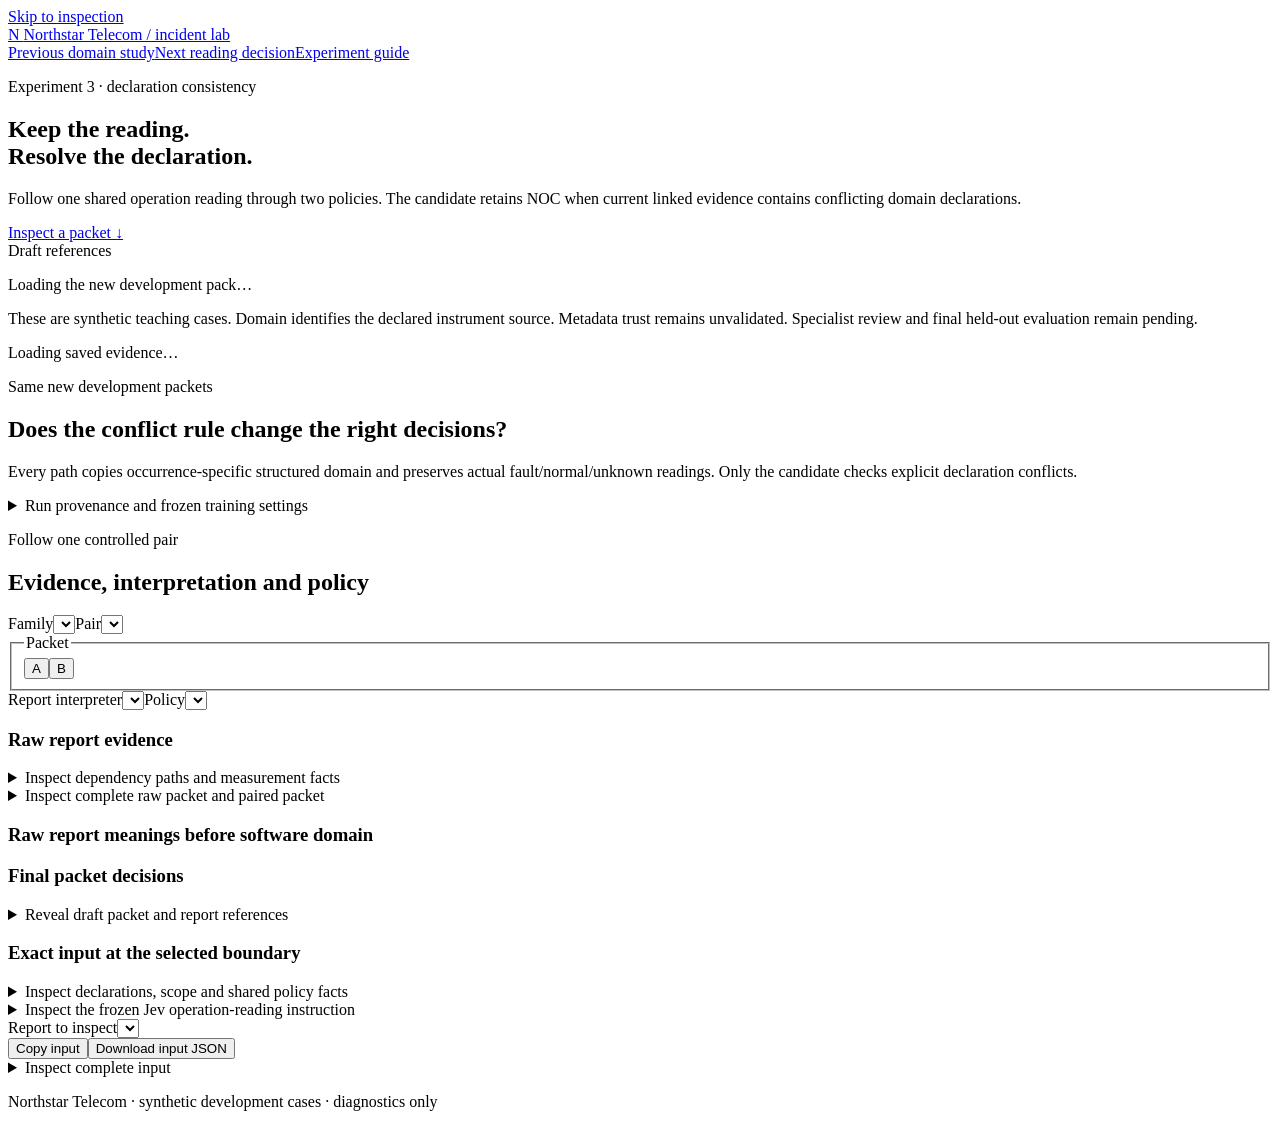
==== triage_bench/web/declaration-trust.html @ 3a9f54c3 "Add declaration consistency workbench and aligned evidence guides" ====
<!doctype html>
<html lang="en"><head><meta charset="utf-8"><meta name="viewport" content="width=device-width,initial-scale=1"><title>Declaration consistency · Northstar Telecom</title><link rel="stylesheet" href="/experiment3.css"><link rel="stylesheet" href="/report-language.css"><script src="/declaration-trust.js" defer></script></head>
<body><a class="skip-link" href="#inspect">Skip to inspection</a><header><a class="brand" href="/explorer">N <span>Northstar Telecom / incident lab</span></a><nav aria-label="Study"><a href="/declared-domain">Previous domain study</a><a id="decision-link" href="/study?doc=idle-operation-review">Next reading decision</a><a id="guide-link" href="/study?doc=declaration-trust">Experiment guide</a></nav></header>
<main><section class="hero"><div><p class="eyebrow">Experiment 3 · declaration consistency</p><h1>Keep the reading.<br>Resolve the declaration.</h1><p class="intro">Follow one shared operation reading through two policies. The candidate retains NOC when current linked evidence contains conflicting domain declarations.</p><a href="#inspect">Inspect a packet ↓</a></div><aside><span class="badge">Draft references</span><p id="data-counts">Loading the new development pack…</p><p>These are synthetic teaching cases. Domain identifies the declared instrument source. Metadata trust remains unvalidated. Specialist review and final held-out evaluation remain pending.</p></aside></section>
<p id="status" role="status">Loading saved evidence…</p>
<section id="results" class="panel"><p class="eyebrow">Same new development packets</p><h2>Does the conflict rule change the right decisions?</h2><p>Every path copies occurrence-specific structured domain and preserves actual fault/normal/unknown readings. Only the candidate checks explicit declaration conflicts.</p><div id="scores" class="table-wrap"></div><div id="reading-scores" class="table-wrap"></div><div id="changes" class="table-wrap"></div><details><summary>Run provenance and frozen training settings</summary><pre id="provenance"></pre></details><div id="examples" class="examples"></div></section>
<section id="inspect" class="panel"><p class="eyebrow">Follow one controlled pair</p><h2>Evidence, interpretation and policy</h2><div class="controls"><label hidden>Data split<select id="split"><option value="development">Development · scored</option></select></label><label>Family<select id="family"></select></label><label>Pair<select id="pair"></select></label><fieldset><legend>Packet</legend><button id="packet-a" type="button" aria-pressed="true">A</button><button id="packet-b" type="button" aria-pressed="false">B</button></fieldset><label>Report interpreter<select id="arm"></select></label><label>Policy<select id="grouping"></select></label></div><p id="case-id" class="muted"></p><p id="pair-change" class="change"></p><p id="scope-warning" class="change" hidden></p>
<div class="case-grid"><section id="evidence"><h3>Raw report evidence</h3><div id="raw-reports"></div><p id="impact"></p><details><summary>Inspect dependency paths and measurement facts</summary><pre id="facts"></pre></details><details><summary>Inspect complete raw packet and paired packet</summary><pre id="packet"></pre></details><div id="training-words" hidden></div></section><section id="decisions"><h3>Raw report meanings before software domain</h3><div id="meanings" class="table-wrap"></div><h3>Final packet decisions</h3><div id="decisions-table" class="table-wrap"></div><section id="policy" hidden><h4>Why policy chose this disposition</h4><p id="grouping-note" class="muted"></p><p id="policy-reason"></p><div id="policy-joins" class="table-wrap"></div><details><summary>Inspect full policy trace</summary><pre id="policy-json"></pre></details></section><details id="references"><summary>Reveal draft packet and report references</summary><div id="reference-content"></div></details></section></div>
<section id="input"><h3>Exact input at the selected boundary</h3><p id="input-note"></p><details><summary>Inspect declarations, scope and shared policy facts</summary><pre id="policy-input-json"></pre></details><details id="instruction-change"><summary>Inspect the frozen Jev operation-reading instruction</summary><div id="instruction-text"></div></details><label>Report to inspect<select id="report"></select></label><div class="actions"><button id="copy" type="button">Copy input</button><button id="download" type="button">Download input JSON</button></div><details><summary>Inspect complete input</summary><pre id="input-json"></pre></details><details id="response-details" hidden><summary>Inspect saved Jev request, response and usage</summary><pre id="response-json"></pre></details></section>
<section id="weights" hidden><h3>What favors the selected class?</h3><p id="weight-note"></p><label>Score field<select id="field"></select></label><div id="distribution"></div><p id="margin" class="change"></p><div id="contributions" class="table-wrap"></div><details id="vector-details"><summary>Inspect the saved nonzero vector and full margins</summary><pre id="vector"></pre></details></section>
</section><p class="muted">Northstar Telecom · synthetic development cases · diagnostics only</p></main><dialog id="copy-dialog"><h2>Copy exact input</h2><textarea id="copy-text" readonly></textarea><button id="close-copy" type="button">Close</button></dialog></body></html>
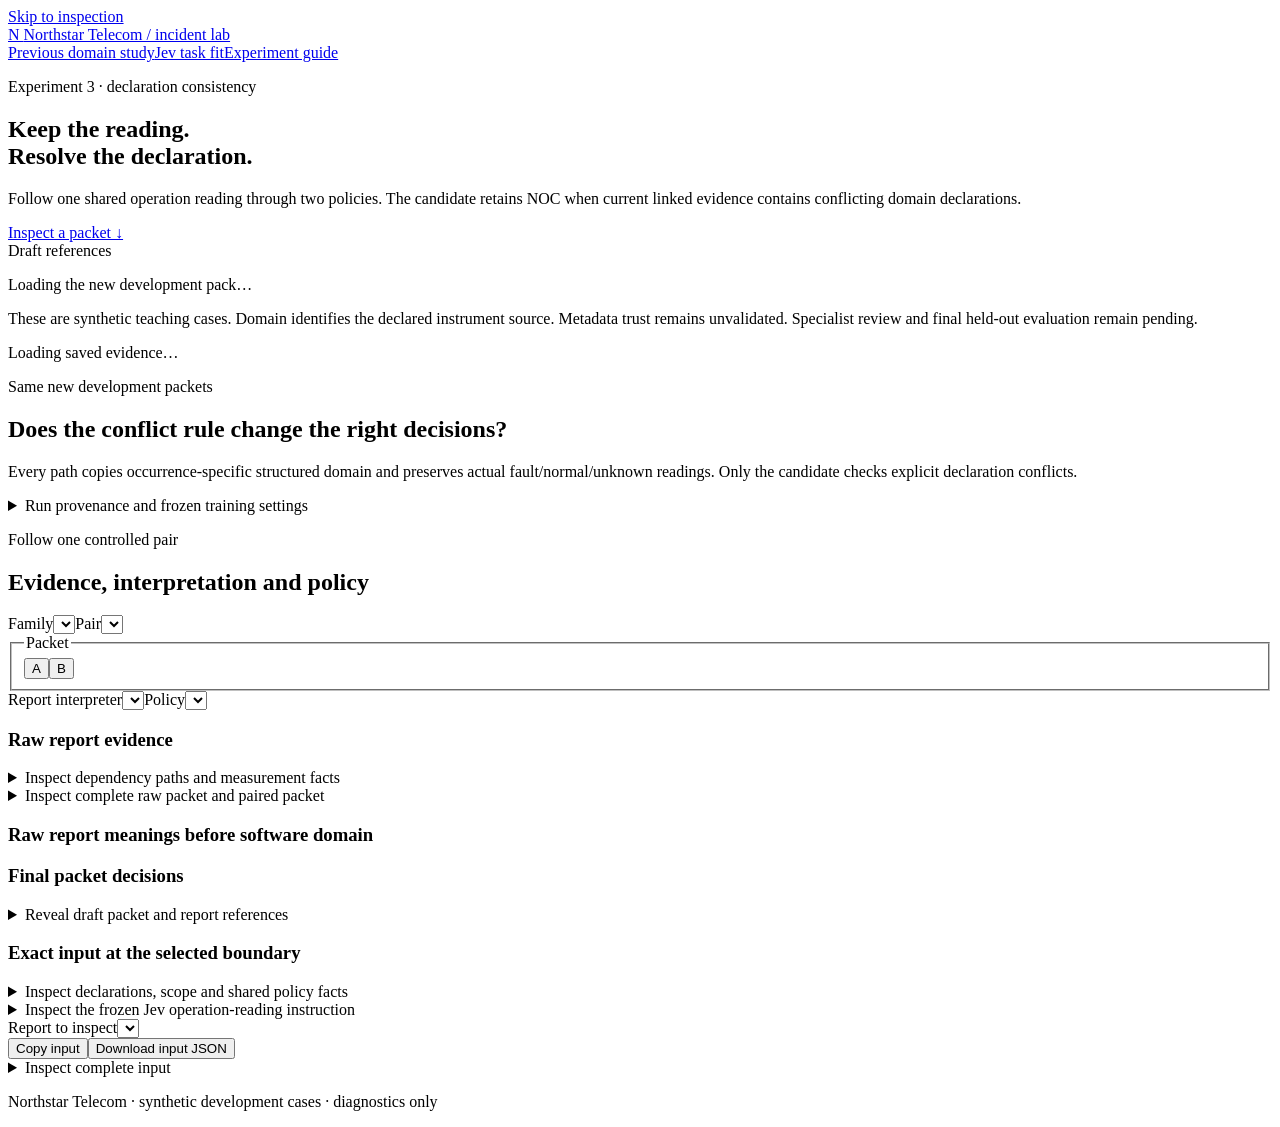
==== commit d989efa7: "Record task-fit calibration and add evidence workbench" ====
--- a/triage_bench/web/declaration-trust.html
+++ b/triage_bench/web/declaration-trust.html
@@ -1,6 +1,6 @@
 <!doctype html>
 <html lang="en"><head><meta charset="utf-8"><meta name="viewport" content="width=device-width,initial-scale=1"><title>Declaration consistency · Northstar Telecom</title><link rel="stylesheet" href="/experiment3.css"><link rel="stylesheet" href="/report-language.css"><script src="/declaration-trust.js" defer></script></head>
-<body><a class="skip-link" href="#inspect">Skip to inspection</a><header><a class="brand" href="/explorer">N <span>Northstar Telecom / incident lab</span></a><nav aria-label="Study"><a href="/declared-domain">Previous domain study</a><a id="decision-link" href="/study?doc=idle-operation-review">Next reading decision</a><a id="guide-link" href="/study?doc=declaration-trust">Experiment guide</a></nav></header>
+<body><a class="skip-link" href="#inspect">Skip to inspection</a><header><a class="brand" href="/explorer">N <span>Northstar Telecom / incident lab</span></a><nav aria-label="Study"><a href="/declared-domain">Previous domain study</a><a id="decision-link" href="/task-fit">Jev task fit</a><a id="guide-link" href="/study?doc=declaration-trust">Experiment guide</a></nav></header>
 <main><section class="hero"><div><p class="eyebrow">Experiment 3 · declaration consistency</p><h1>Keep the reading.<br>Resolve the declaration.</h1><p class="intro">Follow one shared operation reading through two policies. The candidate retains NOC when current linked evidence contains conflicting domain declarations.</p><a href="#inspect">Inspect a packet ↓</a></div><aside><span class="badge">Draft references</span><p id="data-counts">Loading the new development pack…</p><p>These are synthetic teaching cases. Domain identifies the declared instrument source. Metadata trust remains unvalidated. Specialist review and final held-out evaluation remain pending.</p></aside></section>
 <p id="status" role="status">Loading saved evidence…</p>
 <section id="results" class="panel"><p class="eyebrow">Same new development packets</p><h2>Does the conflict rule change the right decisions?</h2><p>Every path copies occurrence-specific structured domain and preserves actual fault/normal/unknown readings. Only the candidate checks explicit declaration conflicts.</p><div id="scores" class="table-wrap"></div><div id="reading-scores" class="table-wrap"></div><div id="changes" class="table-wrap"></div><details><summary>Run provenance and frozen training settings</summary><pre id="provenance"></pre></details><div id="examples" class="examples"></div></section>
